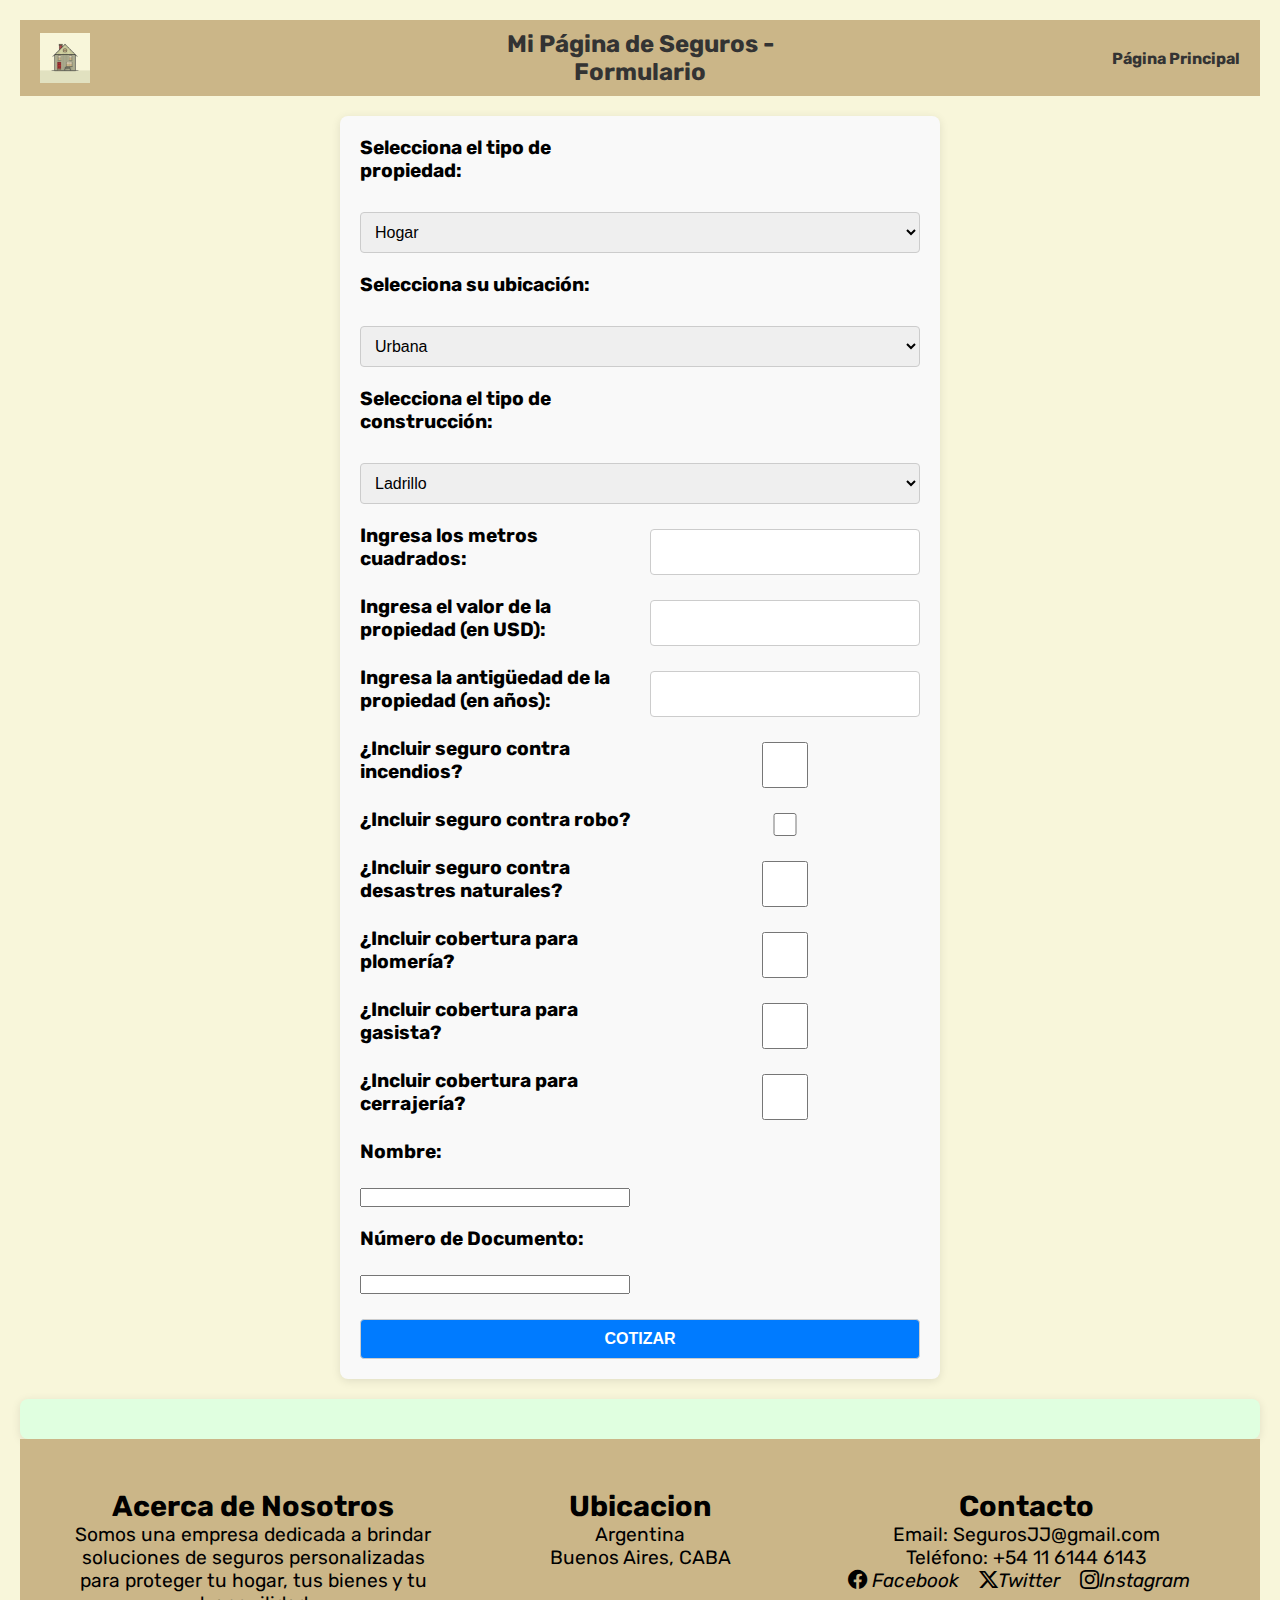
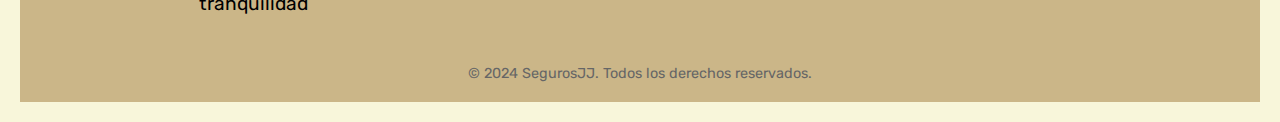
==== html/cotiza.html @ 3257db27 "finalizo el cotizador,agrego estilos, y logica. Consumo tambien una api en otra subpagina" ====
<!DOCTYPE html>
<html lang="en">
<head>
    <meta charset="UTF-8">
    <meta name="viewport" content="width=device-width, initial-scale=1.0">
    <title>Cotiza</title>
    <link rel="stylesheet" href="../css/cotiza.css">
    <link rel="stylesheet" href="https://cdn.jsdelivr.net/npm/bootstrap-icons@1.11.3/font/bootstrap-icons.min.css">
</head>
<body>


  <header class="header">
    <div class="header-container">
        <div class="header-left">
            <img src="../img/logo-house.png" alt="Logo" class="logo">
        </div>
        <div class="header-center">
            <h1>Mi Página de Seguros - Formulario</h1>
        </div>
        <div class="header-right">
            <a href="../html/index.html">Página Principal</a>
        </div>
    </div>
</header>


    <form id="cotizadorForm">
        
        <label for="tipoPropiedad">Selecciona el tipo de propiedad:</label>
        <select id="tipoPropiedad" name="tipoPropiedad" required>
          <option value="hogar">Hogar</option>
          <option value="comercio">Comercio</option>
        </select>

        <label for="ubicacion">Selecciona su ubicación:</label>
        <select id="ubicacion" name="ubicacion" required>
          <option value="urbana">Urbana</option>
          <option value="suburbana">Suburbana</option>
          <option value="rural">Rural</option>
        </select>

        <label for="tipoConstruccion">Selecciona el tipo de construcción:</label>
        <select id="tipoConstruccion" name="tipoConstruccion" required>
          <option value="ladrillo">Ladrillo</option>
          <option value="madera">Madera</option>
          <option value="mixta">Mixta</option>
        </select>

        <label for="metrosCuadrados">Ingresa los metros cuadrados:</label>
        <input type="number" id="metrosCuadrados" name="metrosCuadrados" required>

        <label for="valorPropiedad">Ingresa el valor de la propiedad (en USD):</label>
        <input type="number" id="valorPropiedad" name="valorPropiedad" required>

        <label for="antiguedad">Ingresa la antigüedad de la propiedad (en años):</label>
        <input type="number" id="antiguedad" name="antiguedad" required>

        <label for="seguroIncendio">¿Incluir seguro contra incendios?</label>
        <input type="checkbox" id="seguroIncendio" name="seguroIncendio">

        <label for="seguroRobo">¿Incluir seguro contra robo?</label>
        <input type="checkbox" id="seguroRobo" name="seguroRobo">

        <label for="seguroDesastresNaturales">¿Incluir seguro contra desastres naturales?</label>
        <input type="checkbox" id="seguroDesastresNaturales" name="seguroDesastresNaturales">

        
        <label for="plomeria">¿Incluir cobertura para plomería?</label>
        <input type="checkbox" id="plomeria" name="plomeria">

        <label for="gasista">¿Incluir cobertura para gasista?</label>
        <input type="checkbox" id="gasista" name="gasista">

        <label for="cerrajeria">¿Incluir cobertura para cerrajería?</label>
        <input type="checkbox" id="cerrajeria" name="cerrajeria">
        
        
        <label for="nombre">Nombre:</label>
        <input type="text" id="nombre" name="nombre" required>

        <label for="numeroDocumento">Número de Documento:</label>
        <input type="text" id="numeroDocumento" name="numeroDocumento" required>

        
        <input type="hidden" id="cotizacionId" name="cotizacionId">

        <button type="submit">COTIZAR</button>
    </form>
    
    <div id="resultadoCotizacion"></div>
    
    <script src="../js/index.js"></script>


    <footer class="footer">
      <div class="footer-container">
          <div class="footer-section">
              <h2>Acerca de Nosotros</h2>
              <p>Somos una empresa dedicada a brindar soluciones de seguros personalizadas para proteger tu hogar, tus bienes y tu tranquilidad</p>
          </div>
          <div class="footer-section">
              <h2>Ubicacion</h2>
              <ul>
                  <li><p>Argentina</p></li>
                  <li><p>Buenos Aires, CABA</p></li>
                  
              </ul>
          </div>
          <div class="footer-section">
              <h2>Contacto</h2>
              <p>Email: SegurosJJ@gmail.com</p>
              <p>Teléfono: +54 11 6144 6143</p>
              <div class="socials">
                 <i class="bi bi-facebook"> <a href="#">Facebook</a></i></a>
                  <i class="bi bi-twitter-x"><a href="#">Twitter</a></i></a>
                  <i class="bi bi-instagram"><a href="#">Instagram</a></i></a>
              </div>
          </div>
      </div>
      <div class="footer-bottom">
          &copy; 2024 SegurosJJ. Todos los derechos reservados.
      </div>
  </footer>





</body>
</html>
---- css/cotiza.css ----
@import url('https://fonts.googleapis.com/css2?family=Rubik:ital,wght@0,300..900;1,300..900&display=swap');

* {
  box-sizing: border-box;
  margin: 0;
  padding: 0;
}

body {
  font-family: "Rubik", sans-serif;
  font-size: 1.2rem;
  min-height: 100vh;
  padding: 20px;
  background-color: #F8F6DA;
}


/*header*/

/* Header */
.header {
  grid-area: header;
  background-color: #CBB688;
  padding: 10px 20px;
  display: flex;
  justify-content: space-between;
  align-items: center;
  text-align: center;
}

.header-container {
  width: 100%;
  display: flex;
  justify-content: space-between;
  align-items: center;
}

.header-left, .header-center, .header-right {
  flex: 1;
  display: flex;
  justify-content: center;
  align-items: center;
}

.header-left {
  justify-content: flex-start;
}

.header-right {
  justify-content: flex-end;
}

.logo {
  max-width: 50px;
  height: auto;
}

.header-center h1 {
  margin: 0;
  font-size: 1.5rem;
  color: #333;
}

.header-right a {
  text-decoration: none;
  color: #333;
  font-weight: bold;
  font-size: 1rem;
}

@media (max-width: 768px) {
  .header-container {
      flex-direction: column;
      text-align: center;
  }

  .header-left, .header-center, .header-right {
      justify-content: center;
      margin-bottom: 10px;
  }

  .header-center h1 {
      font-size: 1.2rem;
  }
}




form {
    max-width: 600px;
    margin: 20px auto;
    padding: 20px;
    background-color: #f9f9f9;
    border-radius: 8px;
    box-shadow: 0 2px 10px rgba(0, 0, 0, 0.1);
    display: grid;
    grid-template-columns: 1fr;
    grid-gap: 20px;
  }
  
  label {
    font-weight: bold;
    margin-bottom: 5px;
  }
  
  input[type="number"],
  select,
  input[type="checkbox"],
  button {
    width: 100%;
    padding: 10px;
    margin-top: 5px;
    border: 1px solid #ccc;
    border-radius: 4px;
    font-size: 16px;
  }
  
  button {
    background-color: #007BFF;
    color: white;
    cursor: pointer;
    font-weight: bold;
  }
  
  button:hover {
    background-color: #0056b3;
  }
  
  /* Estilos específicos para pantallas más grandes */
  @media (min-width: 768px) {
    form {
      grid-template-columns: 1fr 1fr;
    }
  
    label {
      grid-column: span 2;
    }
  
    input[type="number"],
    select,
    input[type="checkbox"],
    button {
      grid-column: span 2;
    }
  
    button {
      grid-column: span 2;
    }
  
    /* Distribuir los campos en dos columnas */
    label[for="tipoPropiedad"],
    label[for="ubicacion"],
    label[for="tipoConstruccion"],
    label[for="metrosCuadrados"],
    label[for="valorPropiedad"],
    label[for="antiguedad"],
    label[for="seguroIncendio"],
    label[for="seguroRobo"],
    label[for="seguroDesastresNaturales"],
    label[for="plomeria"],
    label[for="gasista"],
    label[for="cerrajeria"] {
      grid-column: span 1;
    }
  
    input#metrosCuadrados,
    input#valorPropiedad,
    input#antiguedad,
    input[type="checkbox"] {
      grid-column: span 1;
    }
  
    button {
      grid-column: span 2;
    }
  }
  
  /* Estilos específicos para pantallas pequeñas */
  @media (max-width: 767px) {
    form {
      grid-template-columns: 1fr;
    }
  
    input[type="number"],
    select,
    input[type="checkbox"],
    button {
      width: 100%;
      grid-column: span 1;
    }
  }
  
  /* Estilos para el resultado */
  #resultadoCotizacion {
    margin-top: 20px;
    padding: 20px;
    background-color: #e0ffe0;
    border-radius: 8px;
    box-shadow: 0 2px 10px rgba(0, 0, 0, 0.1);
  }
  
  /* Footer */
.footer {
  grid-area: footer;
  background-color: #CBB688;
  padding: 20px;
  text-align: center;
}

.footer-container {
  display: flex;
  justify-content: space-around;
  flex-wrap: wrap;
  padding: 20px;
}

.footer-section {
  flex: 1;
  margin: 10px;
  min-width: 200px;
}

.footer-bottom {
  margin-top: 20px;
  font-size: 0.9rem;
  color: #666;
}

/* Social Media Links */
.socials a {
  color: black;
  text-decoration: none;
  margin-right: 10px;
}

.socials i {
  margin-right: 5px;
}


ul {
  list-style: none;
  padding: 0;
}


@media (max-width: 768px) {
  .footer-container {
      flex-direction: column;
      align-items: center;
  }

  .footer-section {
      margin: 20px 0;
      text-align: center;
  }

  .footer-section h2 {
      font-size: 2rem;
  }
}

@media (max-width: 480px) {
  .footer-section {
      min-width: 100%;
  }

  .footer-bottom {
      font-size: 0.8rem;
  }
}
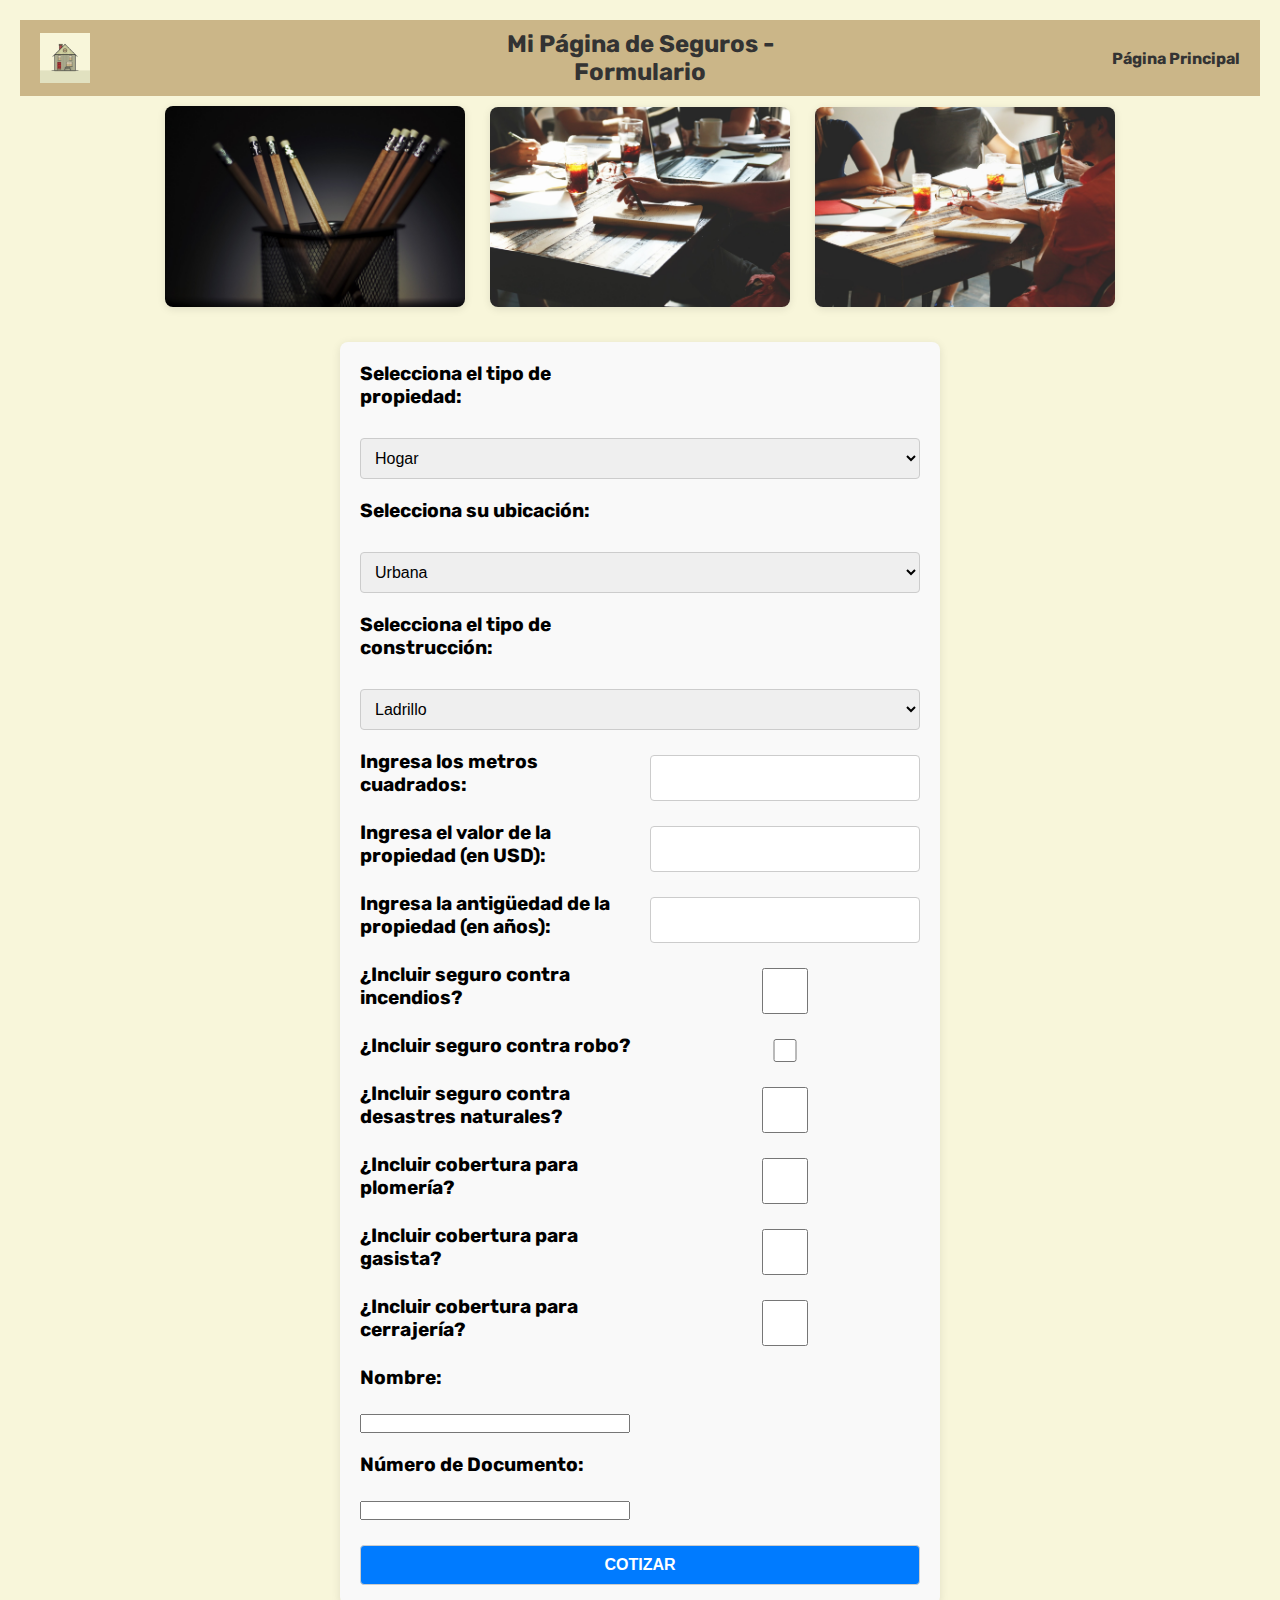
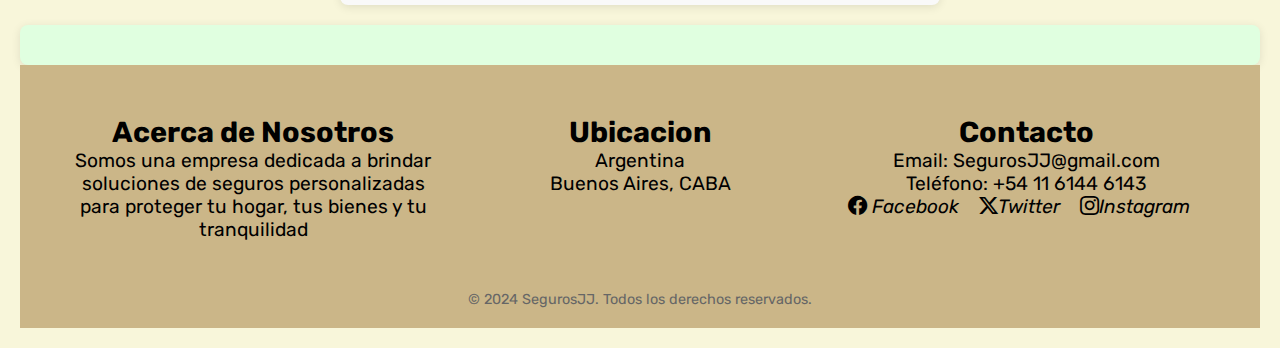
==== commit 0709ad9b: "trabajo terminado" ====
--- a/html/cotiza.html
+++ b/html/cotiza.html
@@ -23,6 +23,14 @@
         </div>
     </div>
 </header>
+
+
+ <!-- Sección de Imágenes Corporativas -->
+ <section class="images-section">
+    <img src="../img/imagen-corporativa.jpg" alt="Imagen Corporativa 1" class="responsive-image">
+    <img src="../img/imagen-corporativa-2.jpg" alt="Imagen Corporativa 2" class="responsive-image">
+    <img src="../img/imagen-corporativa-3.jpg" alt="Imagen Corporativa 3" class="responsive-image">
+</section>
 
 
     <form id="cotizadorForm">
@@ -123,9 +131,5 @@
       </div>
   </footer>
 
-
-
-
-
 </body>
 </html>
--- a/css/cotiza.css
+++ b/css/cotiza.css
@@ -14,8 +14,45 @@
   background-color: #F8F6DA;
 }
 
-
-/*header*/
+/* Imágenes */
+.images-section {
+  text-align: center;
+  margin-bottom: 20px;
+}
+
+.responsive-image {
+  max-width: 100%;
+  height: auto;
+  margin: 10px;
+  border-radius: 8px;
+  box-shadow: 0 2px 8px rgba(0, 0, 0, 0.1);
+  cursor: pointer;
+  transition: transform 0.3s ease, box-shadow 0.3s ease;
+}
+.responsive-image:hover {
+  transform: scale(1.05); /* Aumenta ligeramente el tamaño de la imagen */
+  box-shadow: 0 4px 16px rgba(0, 0, 0, 0.2); /* Aumenta la sombra para darle más profundidad */
+}
+
+/* Ajustar tamaño máximo de las imágenes */
+@media (min-width: 768px) {
+  .responsive-image {
+      max-width: 300px; 
+  }
+}
+
+@media (max-width: 768px) {
+  .images-section {
+      display: flex;
+      flex-direction: column;
+      align-items: center;
+  }
+
+  .responsive-image {
+      max-width: 90%;
+      margin: 10px 0;
+  }
+}
 
 /* Header */
 .header {
@@ -83,9 +120,6 @@
       font-size: 1.2rem;
   }
 }
-
-
-
 
 form {
     max-width: 600px;
